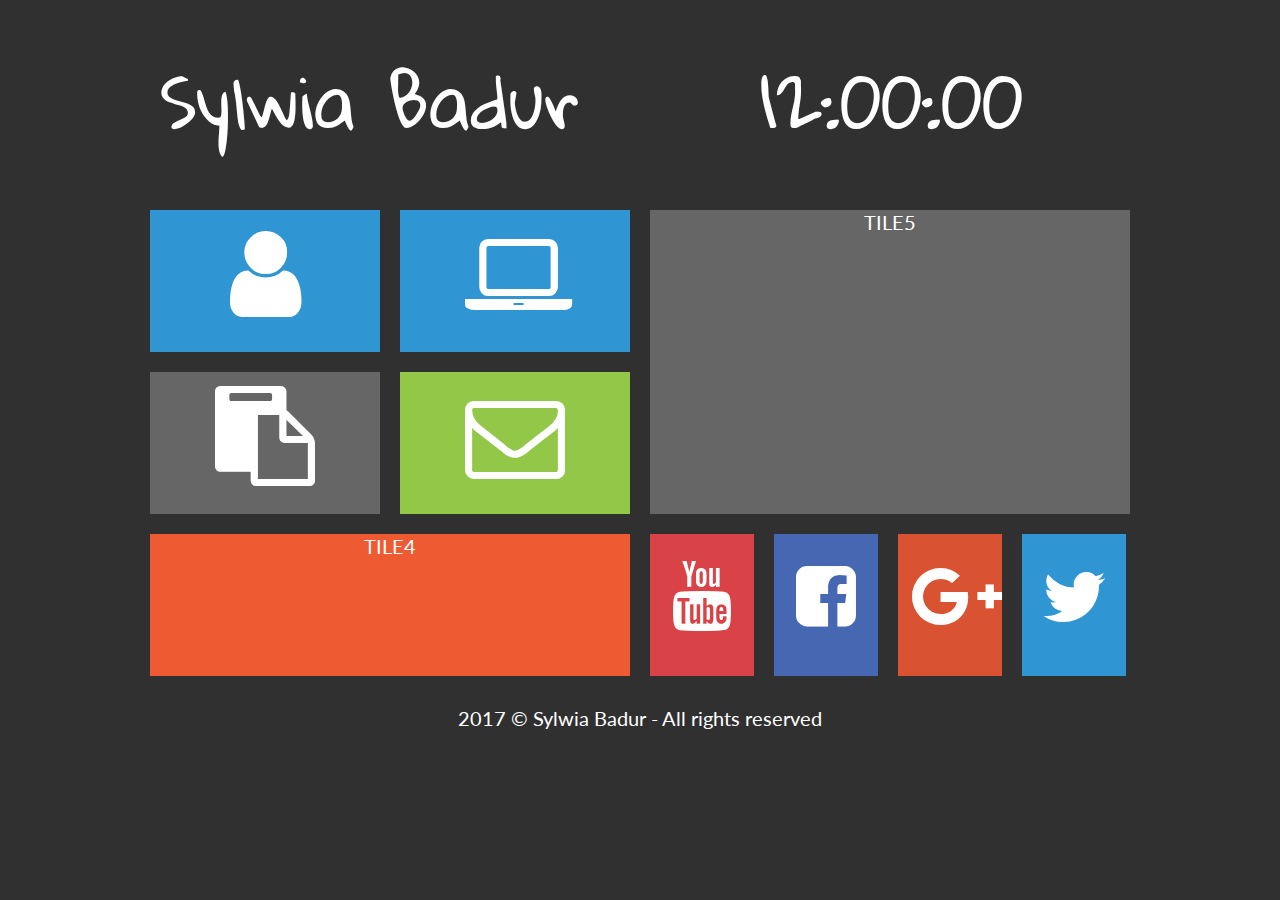
==== index.html @ 4702b491 "portfolio moje" ====
<!DOCTYPE HTML>
<html>

<head>
    <meta charset="utf-8">
    <link rel="stylesheet" href="style.css" type="text/css">
    <link rel="stylesheet" href="css/fontello.css" type="text/css">
    <title>
        Portfolio Sylwia Badur
    </title>
</head>

<body>
    <div id="container">
        <div class="rectangle">
            <div id="logo">
                Sylwia Badur
            </div>
            <div id="zegar">
                12:00:00
            </div>
            <div style="clear:both;"></div>
        </div>
        <div class="square">
            <div class="tile1">
                <i class="icon-user"></i>
            </div>
            <div class="tile1">
                <i class="icon-laptop"></i>
            </div>
            <div style="clear:both;"></div>
            <div class="tile2"> <i class="icon-paste"></i> </div>
            <div class="tile3">
                <i class="icon-mail"></i>
            </div>
            <div style="clear:both;"></div>
            <div class="tile4">
                TILE4
            </div>
        </div>
        <div class="square">
            <div class="tile5">
                TILE5
            </div>
            <div id="yt" class="tile">
                <i class="icon-youtube"></i>
            </div>
            <div id="fb" class="tile">
                <i class="icon-facebook-squared"></i>
            </div>
            <div id="google" class="tile">
                <i class="icon-gplus"></i>
            </div>
            <div id="twitter" class="tile">
                <i class="icon-twitter"></i>
            </div>
        </div>
        <div style="clear:both;"></div>
        <div class="rectangle">
            2017 &copy; Sylwia Badur - All rights reserved
        </div>
    </div>

</body>

</html>
---- style.css ----
@import url('https://fonts.googleapis.com/css?family=Gloria+Hallelujah|Lato');
body {
    background-color: #303030;
    color: #fff;
    font-family: 'Lato', sans-serif;
    font-size: 20px;
}

#container {
    width: 1000px;
    margin-left: auto;
    margin-right: auto;
}

.rectangle {
    width: 960px;
    margin: 20px;
    text-align: center;
}

#logo {
    font-family: 'Gloria Hallelujah', cursive;
    float: left;
    font-size: 70px;
    width: 600px;
    margin-top: 10px;
    margin-bottom: 10px;
    text-align: left;
}

#zegar {
    float: left;
    font-size: 70px;
    font-family: 'Gloria Hallelujah', cursive;
    margin-top: 10px;
    margin-bottom: 10px;
    text-align: right;
}

.square {
    float: left;
    width: 50%;
}

.tile1 {
    width: 230px;
    margin: 10px;
    height: 142px;
    background-color: #3095d3;
    float: left;
    text-align: center;
    font-size: 100px;
}

.tile1:hover {
    background-color: #30aaff;
    transition: all 0.3s;
    transform: translateY(5px);
}

.tile2 {
    width: 230px;
    margin: 10px;
    height: 142px;
    background-color: #666666;
    float: left;
    text-align: center;
    font-size: 100px;
}

.tile2:hover {
    background-color: #808080;
    transition: all 0.3s;
    transform: translateY(-5px);
}

.tile3 {
    width: 230px;
    margin: 10px;
    height: 142px;
    background-color: #93c748;
    float: left;
    text-align: center;
    font-size: 100px;
}

.tile3:hover {
    background-color: #a5d869;
    transition: all 0.3s;
    transform: translateY(-5px);
}

.tile4 {
    width: 480px;
    margin: 10px;
    height: 142px;
    background-color: #ee5a32;
    text-align: center;
}

.tile5 {
    width: 480px;
    margin: 10px;
    height: 304px;
    background-color: #666666;
    text-align: center;
}

.tile {
    width: 104px;
    margin: 10px;
    height: 142px;
    float: left;
    text-align: center;
    font-size: 70px;
    line-height: 120px;
}

#yt {
    background-color: #d94348;
}

#fb {
    background-color: #4668b3;
}

#google {
    background-color: #d95333;
    text-align: left;
}

#twitter {
    background-color: #3095d3;
}
---- css/fontello.css ----
@font-face {
  font-family: 'fontello';
  src: url('../font/fontello.eot?74039728');
  src: url('../font/fontello.eot?74039728#iefix') format('embedded-opentype'),
       url('../font/fontello.woff2?74039728') format('woff2'),
       url('../font/fontello.woff?74039728') format('woff'),
       url('../font/fontello.ttf?74039728') format('truetype'),
       url('../font/fontello.svg?74039728#fontello') format('svg');
  font-weight: normal;
  font-style: normal;
}
/* Chrome hack: SVG is rendered more smooth in Windozze. 100% magic, uncomment if you need it. */
/* Note, that will break hinting! In other OS-es font will be not as sharp as it could be */
/*
@media screen and (-webkit-min-device-pixel-ratio:0) {
  @font-face {
    font-family: 'fontello';
    src: url('../font/fontello.svg?74039728#fontello') format('svg');
  }
}
*/
 
 [class^="icon-"]:before, [class*=" icon-"]:before {
  font-family: "fontello";
  font-style: normal;
  font-weight: normal;
  speak: none;
 
  display: inline-block;
  text-decoration: inherit;
  width: 1em;
  margin-right: .2em;
  text-align: center;
  /* opacity: .8; */
 
  /* For safety - reset parent styles, that can break glyph codes*/
  font-variant: normal;
  text-transform: none;
 
  /* fix buttons height, for twitter bootstrap */
  line-height: 1em;
 
  /* Animation center compensation - margins should be symmetric */
  /* remove if not needed */
  margin-left: .2em;
 
  /* you can be more comfortable with increased icons size */
  /* font-size: 120%; */
 
  /* Font smoothing. That was taken from TWBS */
  -webkit-font-smoothing: antialiased;
  -moz-osx-font-smoothing: grayscale;
 
  /* Uncomment for 3D effect */
  /* text-shadow: 1px 1px 1px rgba(127, 127, 127, 0.3); */
}
 
.icon-user:before { content: '\e800'; } /* '' */
.icon-mail:before { content: '\e801'; } /* '' */
.icon-twitter:before { content: '\f099'; } /* '' */
.icon-gplus:before { content: '\f0d5'; } /* '' */
.icon-mail-alt:before { content: '\f0e0'; } /* '' */
.icon-paste:before { content: '\f0ea'; } /* '' */
.icon-laptop:before { content: '\f109'; } /* '' */
.icon-youtube:before { content: '\f167'; } /* '' */
.icon-facebook-squared:before { content: '\f308'; } /* '' */
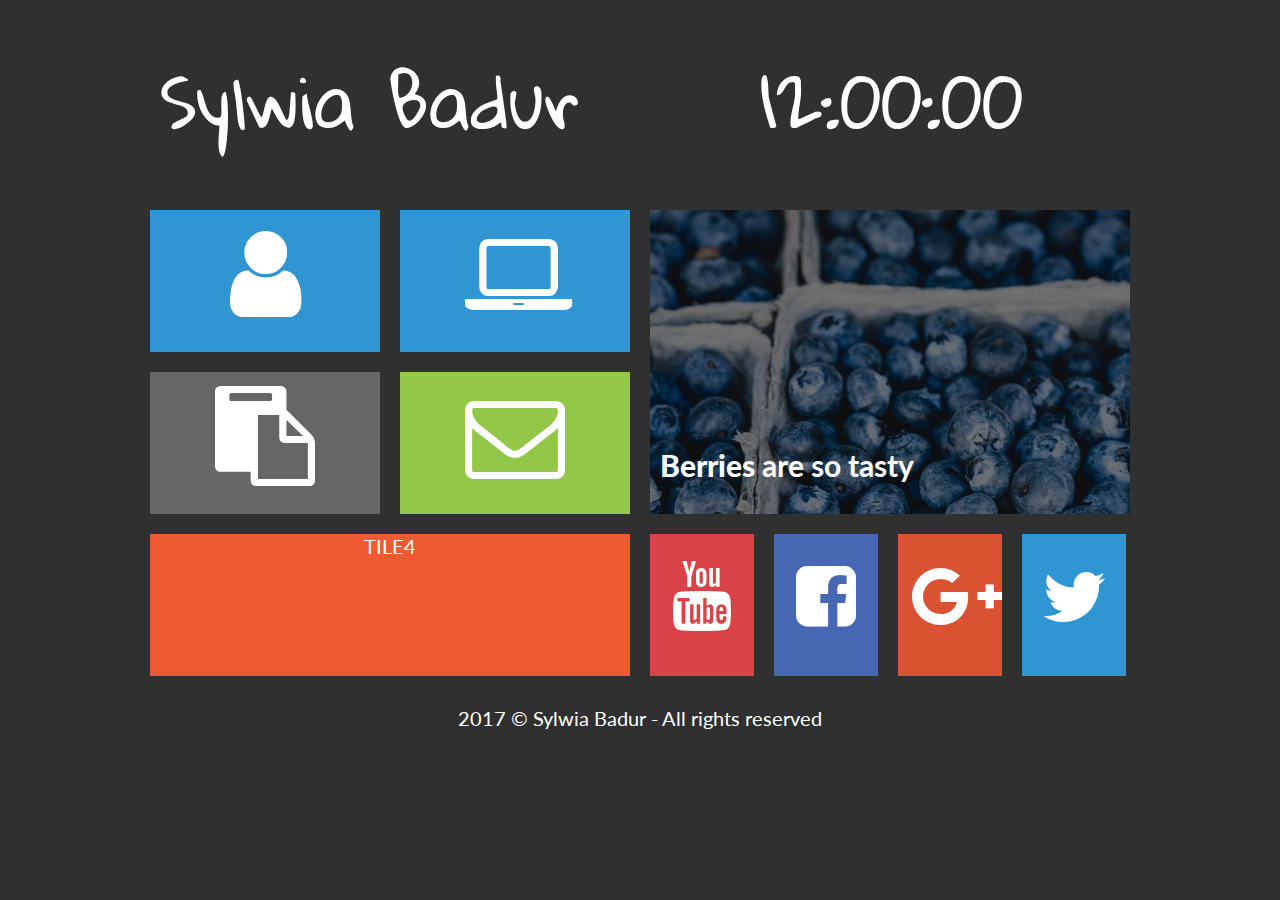
==== commit b8fdfbb0: "ff" ====
--- a/index.html
+++ b/index.html
@@ -40,7 +40,10 @@
         </div>
         <div class="square">
             <div class="tile5">
-                TILE5
+                <div>
+                    <h2><b>Berries</b> are so tasty</h2>
+                    <p>Mmmmmm....</p>
+                </div>
             </div>
             <div id="yt" class="tile">
                 <i class="icon-youtube"></i>
--- a/style.css
+++ b/style.css
@@ -1,4 +1,4 @@
-@import url('https://fonts.googleapis.com/css?family=Gloria+Hallelujah|Lato');
+@import url('https://fonts.googleapis.com/css?family=Gloria+Hallelujah|Lato:400,700');
 body {
     background-color: #303030;
     color: #fff;
@@ -50,11 +50,11 @@
     float: left;
     text-align: center;
     font-size: 100px;
+    transition: all 0.3s;
 }
 
 .tile1:hover {
     background-color: #30aaff;
-    transition: all 0.3s;
     transform: translateY(5px);
 }
 
@@ -66,11 +66,11 @@
     float: left;
     text-align: center;
     font-size: 100px;
+    transition: all 0.3s;
 }
 
 .tile2:hover {
     background-color: #808080;
-    transition: all 0.3s;
     transform: translateY(-5px);
 }
 
@@ -82,11 +82,11 @@
     float: left;
     text-align: center;
     font-size: 100px;
+    transition: all 0.3s;
 }
 
 .tile3:hover {
     background-color: #a5d869;
-    transition: all 0.3s;
     transform: translateY(-5px);
 }
 
@@ -102,8 +102,54 @@
     width: 480px;
     margin: 10px;
     height: 304px;
-    background-color: #666666;
-    text-align: center;
+    background-color: rgba(102, 102, 102, 0.9);
+    background-image: url("img/berries.jpeg");
+    background-blend-mode: multiply;
+    background-position-x: 0px;
+    transition: all 0.3s;
+    position: relative;
+}
+
+.tile5:hover {
+    background-position-x: -80px;
+    background-position-y: -10px;
+    background-color: rgba(102, 102, 102, 0.5);
+}
+
+.tile5:hover p {
+    opacity: 1;
+    transform: translateY(0);
+}
+
+.tile5:hover h2 {
+    transform: translateY(0);
+}
+
+.tile5 *,
+.tile5 {
+    transition: all 0.3s;
+}
+
+.tile5 div {
+    position: absolute;
+    bottom: 0;
+    left: 0;
+    padding: 10px;
+    box-sizing: border-box;
+    height: 50%;
+    width: 100%;
+}
+
+.tile5 p {
+    text-align: left;
+    margin-top: 0;
+    opacity: 0;
+    transform: translateY(60px);
+}
+
+.tile5 h2 {
+    margin-bottom: 0;
+    transform: translateY(50px);
 }
 
 .tile {
@@ -114,14 +160,26 @@
     text-align: center;
     font-size: 70px;
     line-height: 120px;
+    transition: all 0.3s;
 }
 
 #yt {
     background-color: #d94348;
+    transition: all 0.3s;
+}
+
+#yt:hover {
+    background-color: #b83236;
+    transform: rotateZ(5deg);
 }
 
 #fb {
     background-color: #4668b3;
+}
+
+#fb:hover {
+    background-color: #355792;
+    transform: rotateZ(-5deg);
 }
 
 #google {
@@ -129,6 +187,11 @@
     text-align: left;
 }
 
+#google:hover {
+    line-height: 60px;
+    font-size: 55px;
+}
+
 #twitter {
     background-color: #3095d3;
 }